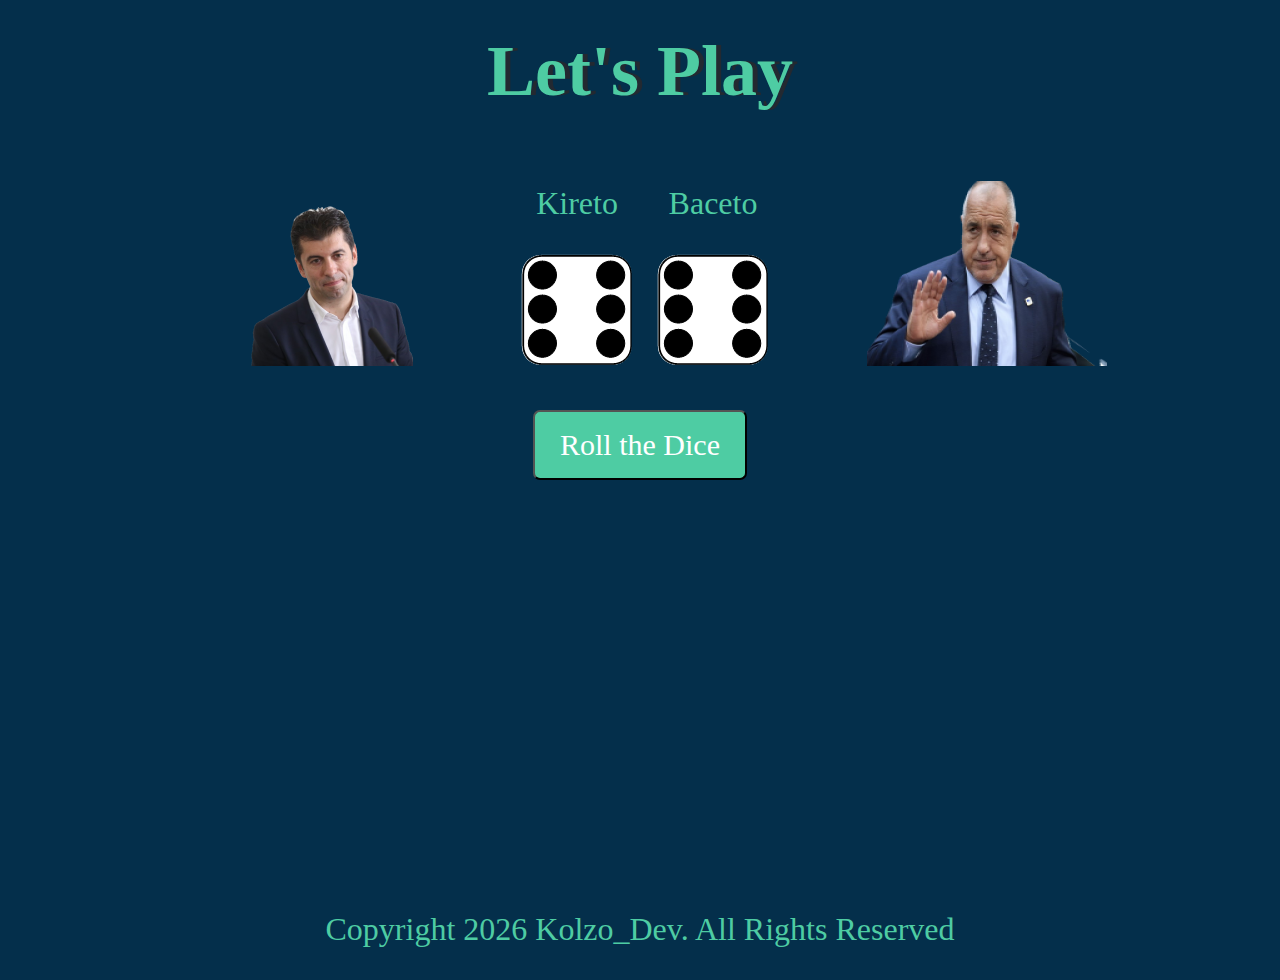
==== dice_game/dice.html @ a96cbe16 "initial commit" ====
<!DOCTYPE html>
<html lang="en">
  
<head>
    <meta charset="UTF-8">
    <meta name="viewport" content="width=device-width, initial-scale=1.0">
    <link rel="stylesheet" href="assets/css/style.css">
    <script language="javascript" type="text/javascript" src="assets/js/dice.js"></script>
    <title>Dice Game</title>
</head>
  
<body>
    <div class="container">
        <h1>Let's Play</h1>

        <div class="kireto">
            <img class="kire" src="assets/img/k.png">
        </div> 

        <div class="baceto">
            <img class="bace" src="assets/img/b.png">
        </div>
  
        <div class="dice">
            <p class="Player1">Kireto</p>
            <img class="img1" src="assets/img/dice6.png">
        </div>
  
        <div class="dice">
            <p class="Player2">Baceto</p>
            <img class="img2" src="assets/img/dice6.png"> 
        </div>
    </div>
  
    <div class="container bottom">
        <button type="button" class="butn"
            onClick="rollTheDice()">
            Roll the Dice
        </button>
    </div>
    <div class="container yt">
        <iframe width="560" height="315" src="https://www.youtube.com/embed/SUftZB0Geco" title="YouTube video player" frameborder="0" allow="accelerometer; autoplay; clipboard-write; encrypted-media; gyroscope; picture-in-picture" allowfullscreen></iframe>
    </div>

</body>

<footer class="container bottom">
    <script language="javascript" type="text/javascript" src="assets/js/footer.js"></script>
</footer>    
  
</html>
---- dice_game/assets/css/style.css ----
.container {
    width: 70%;
    margin: auto;
    text-align: center;
}

.dice {
    text-align: center;
    display: inline-block;
    position: relative;
    right: 200px;
    margin: 10px;
}

body {
    background-color: #042f4b;
    margin: 0;
}

h1 {
    margin: 30px;
    font-family: "Lobster", cursive;
    text-shadow: 5px 0 #232931;
    font-size: 4.5rem;
    color: #4ecca3;
    text-align: center;
}

p {
    font-size: 2rem;
    color: #4ecca3;
    font-family: "Indie Flower", cursive;
}

img {
    width: 100%;
}

.bace {
    width: 100%;
}

.baceto {
    display: inline-block;
    position: relative;
    left: 400px;
}

.kire {
    width: 100%;
}

.kireto {
    display: inline-block;
    position: relative;
    right: 50px;
}

.bottom {
    padding-top: 30px;
}

.yt {
    padding-top: 50px;
}

.butn {
    background: #4ecca3;
    font-family: "Indie Flower", cursive;
    border-radius: 7px;
    color: #ffff;
    font-size: 30px;
    padding: 16px 25px 16px 25px;
    text-decoration: none;
}

.butn:hover {
    background: #232931;
    text-decoration: none;
}
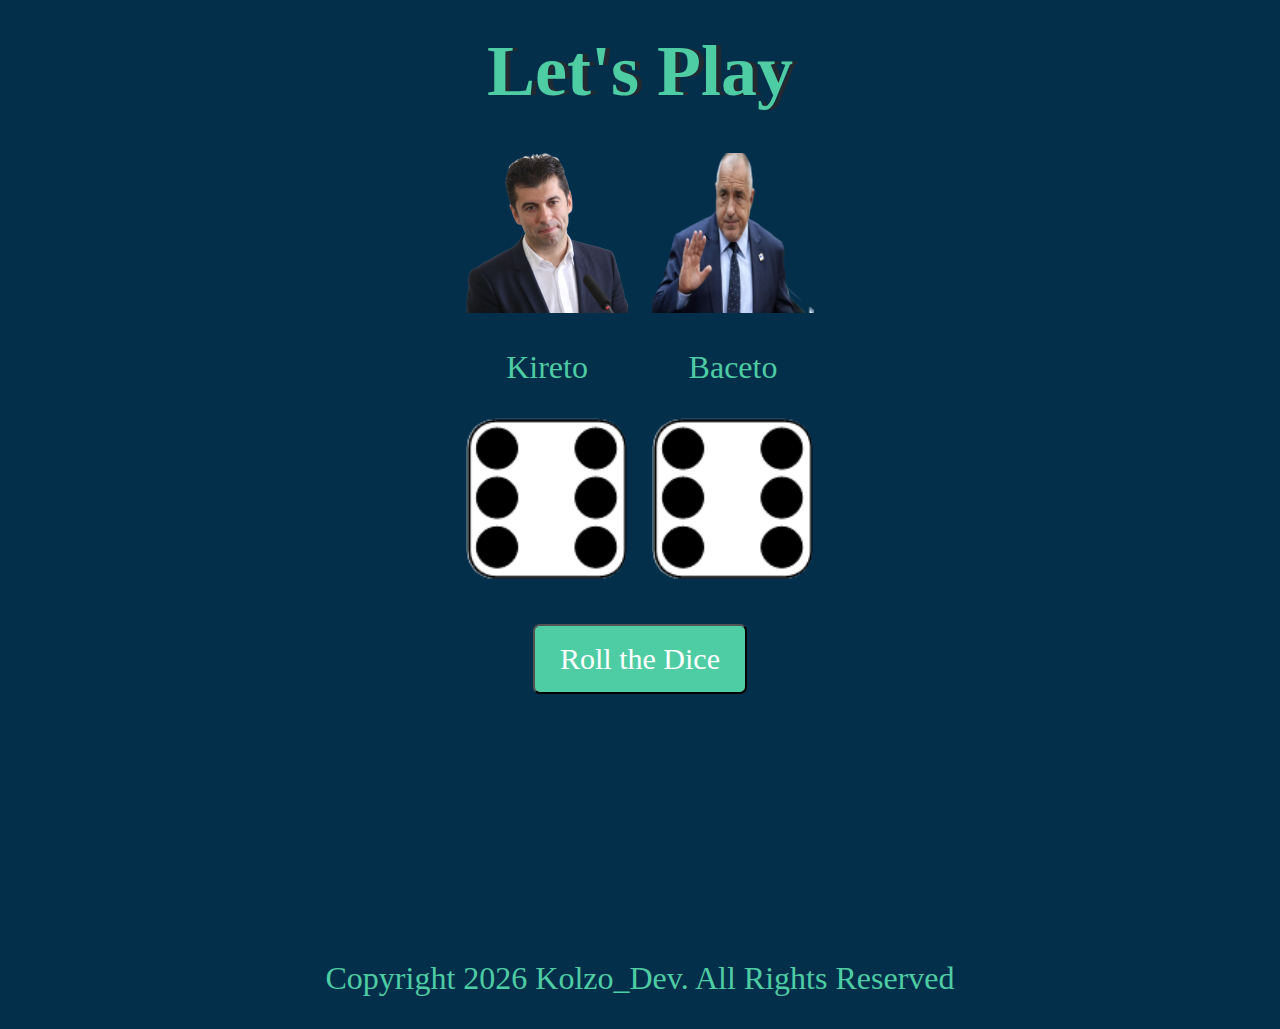
==== commit 8611dfe3: "." ====
--- a/dice_game/dice.html
+++ b/dice_game/dice.html
@@ -13,20 +13,26 @@
     <div class="container">
         <h1>Let's Play</h1>
 
-        <div class="kireto">
+        <!-- <div class="kireto">
             <img class="kire" src="assets/img/k.png">
         </div> 
 
         <div class="baceto">
             <img class="bace" src="assets/img/b.png">
-        </div>
+        </div> -->
   
         <div class="dice">
+            <div class="kireto">
+                <img class="kire" src="assets/img/k.png">
+            </div> 
             <p class="Player1">Kireto</p>
             <img class="img1" src="assets/img/dice6.png">
         </div>
   
         <div class="dice">
+            <div class="baceto">
+                <img class="bace" src="assets/img/b.png">
+            </div>
             <p class="Player2">Baceto</p>
             <img class="img2" src="assets/img/dice6.png"> 
         </div>
@@ -39,7 +45,7 @@
         </button>
     </div>
     <div class="container yt">
-        <iframe width="560" height="315" src="https://www.youtube.com/embed/SUftZB0Geco" title="YouTube video player" frameborder="0" allow="accelerometer; autoplay; clipboard-write; encrypted-media; gyroscope; picture-in-picture" allowfullscreen></iframe>
+        <iframe width="250" height="150" src="https://www.youtube.com/embed/SUftZB0Geco" title="YouTube video player" frameborder="0" allow="accelerometer; autoplay; clipboard-write; encrypted-media; gyroscope; picture-in-picture" allowfullscreen></iframe>
     </div>
 
 </body>
--- a/dice_game/assets/css/style.css
+++ b/dice_game/assets/css/style.css
@@ -8,7 +8,6 @@
     text-align: center;
     display: inline-block;
     position: relative;
-    right: 200px;
     margin: 10px;
 }
 
@@ -43,7 +42,6 @@
 .baceto {
     display: inline-block;
     position: relative;
-    left: 400px;
 }
 
 .kire {
@@ -53,7 +51,6 @@
 .kireto {
     display: inline-block;
     position: relative;
-    right: 50px;
 }
 
 .bottom {
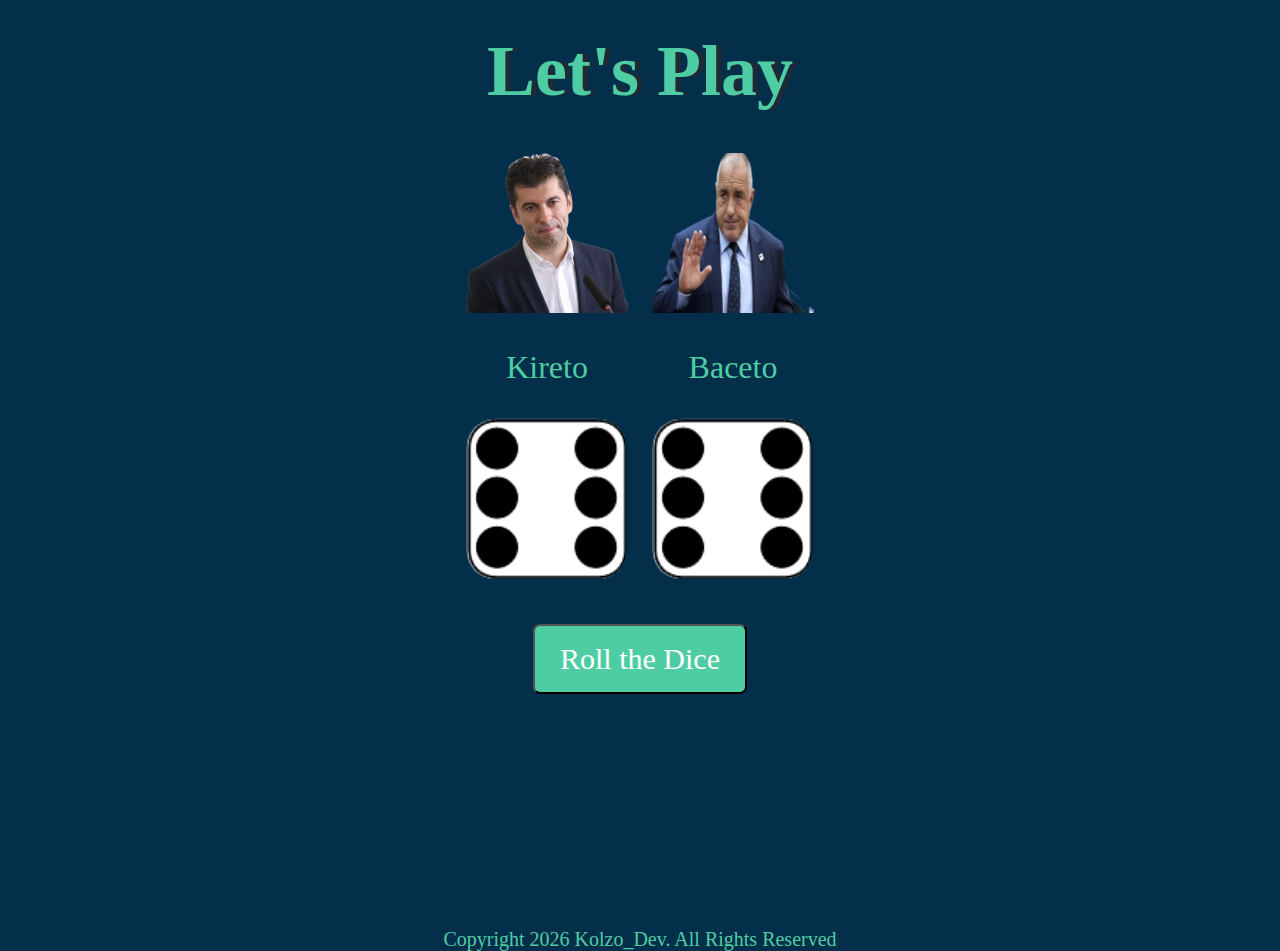
==== commit 1afee836: "." ====
--- a/dice_game/dice.html
+++ b/dice_game/dice.html
@@ -50,7 +50,7 @@
 
 </body>
 
-<footer class="container bottom">
+<footer class="p_f container bottom">
     <script language="javascript" type="text/javascript" src="assets/js/footer.js"></script>
 </footer>    
   
--- a/dice_game/assets/css/style.css
+++ b/dice_game/assets/css/style.css
@@ -27,6 +27,12 @@
 
 p {
     font-size: 2rem;
+    color: #4ecca3;
+    font-family: "Indie Flower", cursive;
+}
+
+a {
+    font-size: 1.25rem;
     color: #4ecca3;
     font-family: "Indie Flower", cursive;
 }
